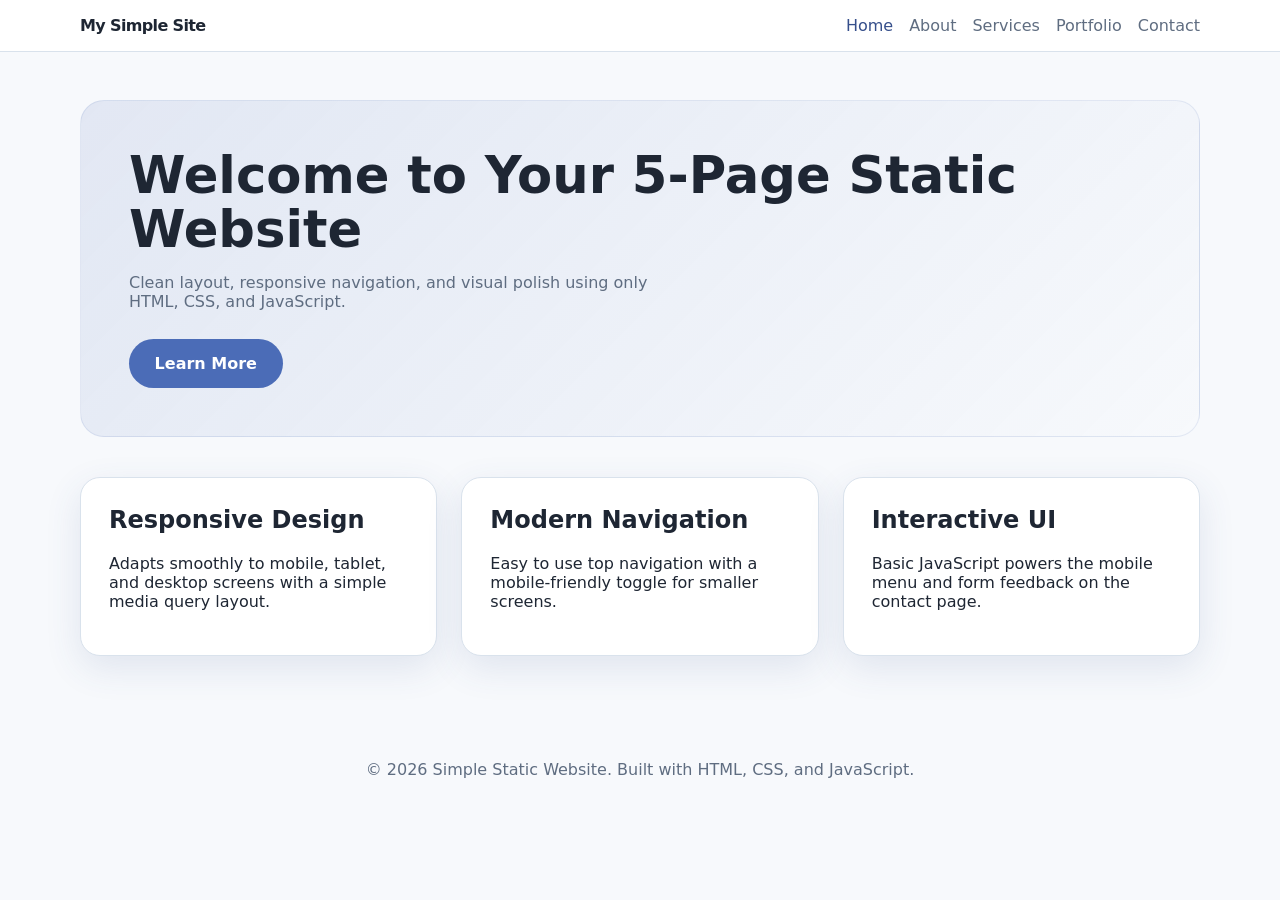
==== index.html @ 7c05fea3 "version 1" ====
<!DOCTYPE html>
<html lang="en">
<head>
  <meta charset="UTF-8">
  <meta name="viewport" content="width=device-width, initial-scale=1.0">
  <title>Simple Static Website</title>
  <link rel="stylesheet" href="styles.css">
</head>
<body>
  <header class="site-header">
    <div class="container header-inner">
      <div class="brand">My Simple Site</div>
      <nav class="site-nav" id="siteNav">
        <a href="index.html" class="active">Home</a>
        <a href="about.html">About</a>
        <a href="services.html">Services</a>
        <a href="portfolio.html">Portfolio</a>
        <a href="contact.html">Contact</a>
      </nav>
      <button class="menu-toggle" id="menuToggle" aria-label="Toggle navigation">☰</button>
    </div>
  </header>

  <main class="container main-content">
    <section class="hero">
      <h1>Welcome to Your 5-Page Static Website</h1>
      <p>Clean layout, responsive navigation, and visual polish using only HTML, CSS, and JavaScript.</p>
      <a href="about.html" class="button">Learn More</a>
    </section>

    <section class="features-grid">
      <article>
        <h2>Responsive Design</h2>
        <p>Adapts smoothly to mobile, tablet, and desktop screens with a simple media query layout.</p>
      </article>
      <article>
        <h2>Modern Navigation</h2>
        <p>Easy to use top navigation with a mobile-friendly toggle for smaller screens.</p>
      </article>
      <article>
        <h2>Interactive UI</h2>
        <p>Basic JavaScript powers the mobile menu and form feedback on the contact page.</p>
      </article>
    </section>
  </main>

  <footer class="site-footer">
    <div class="container">
      <p>© 2026 Simple Static Website. Built with HTML, CSS, and JavaScript.</p>
    </div>
  </footer>

  <script src="script.js"></script>
</body>
</html>
---- styles.css ----
/* Global reset and base styles */
:root {
  --bg: #f7f9fc;
  --surface: #ffffff;
  --primary: #4b6cb7;
  --primary-dark: #364f8b;
  --text: #1e2633;
  --muted: #5f6d81;
  --border: #d9e2ec;
  --shadow: 0 12px 36px rgba(61, 86, 139, 0.12);
}

* {
  box-sizing: border-box;
}

html,
body {
  margin: 0;
  font-family: Inter, system-ui, -apple-system, BlinkMacSystemFont, "Segoe UI", sans-serif;
  background: var(--bg);
  color: var(--text);
}

img {
  max-width: 100%;
}

button,
input,
textarea,
select {
  font: inherit;
}

.container {
  width: min(1120px, calc(100% - 2rem));
  margin: 0 auto;
}

.site-header {
  background: var(--surface);
  border-bottom: 1px solid var(--border);
  position: sticky;
  top: 0;
  z-index: 100;
}

.header-inner {
  display: flex;
  align-items: center;
  justify-content: space-between;
  gap: 1rem;
  padding: 1rem 0;
}

.brand {
  font-weight: 700;
  letter-spacing: -0.04em;
}

.site-nav {
  display: flex;
  align-items: center;
  gap: 1rem;
  flex-wrap: wrap;
}

.site-nav a {
  color: var(--muted);
  text-decoration: none;
  transition: color 0.2s ease;
}

.site-nav a:hover,
.site-nav a.active {
  color: var(--primary-dark);
}

.menu-toggle {
  display: none;
  border: none;
  background: transparent;
  font-size: 1.5rem;
  cursor: pointer;
}

.main-content {
  padding: 3rem 0 4rem;
}

.hero {
  background: linear-gradient(135deg, rgba(75,108,183,0.12), rgba(75,108,183,0));
  border: 1px solid rgba(75,108,183,0.12);
  border-radius: 24px;
  padding: 3rem;
  margin-bottom: 2.5rem;
}

.hero h1 {
  margin: 0 0 1rem;
  font-size: clamp(2rem, 4vw, 3.6rem);
  line-height: 1.05;
}

.hero p {
  margin: 0 0 1.75rem;
  color: var(--muted);
  max-width: 54ch;
}

.button {
  display: inline-flex;
  align-items: center;
  justify-content: center;
  padding: 0.95rem 1.6rem;
  border: none;
  border-radius: 999px;
  background: var(--primary);
  color: #fff;
  text-decoration: none;
  font-weight: 600;
  transition: transform 0.2s ease, background 0.2s ease;
  cursor: pointer;
}

.button:hover {
  transform: translateY(-1px);
  background: var(--primary-dark);
}

.features-grid,
.services-grid,
.portfolio-grid {
  display: grid;
  gap: 1.5rem;
  grid-template-columns: repeat(auto-fit, minmax(220px, 1fr));
}

.features-grid article,
.services-grid article,
.portfolio-grid article,
.content-block {
  background: var(--surface);
  border: 1px solid var(--border);
  border-radius: 20px;
  padding: 1.75rem;
  box-shadow: var(--shadow);
}

.features-grid h2,
.services-grid h2,
.portfolio-grid h2,
.content-block h2 {
  margin-top: 0;
}

.content-block ul {
  padding-left: 1.2rem;
  margin: 0.75rem 0 0;
  color: var(--muted);
}

.content-block ul li {
  margin-bottom: 0.5rem;
}

.contact-form {
  display: grid;
  gap: 1rem;
  max-width: 520px;
}

.contact-form label {
  font-weight: 600;
}

.contact-form input,
.contact-form textarea {
  width: 100%;
  padding: 0.95rem 1rem;
  border: 1px solid var(--border);
  border-radius: 16px;
  background: #fff;
  color: var(--text);
}

.contact-form textarea {
  resize: vertical;
}

.form-feedback {
  margin: 0;
  color: var(--primary-dark);
  min-height: 1.4rem;
}

.site-footer {
  padding: 1.5rem 0;
  text-align: center;
  color: var(--muted);
}

@media (max-width: 820px) {
  .header-inner {
    flex-direction: column;
    align-items: stretch;
  }

  .site-nav {
    display: none;
    flex-direction: column;
    align-items: stretch;
    gap: 0.5rem;
    margin-top: 1rem;
  }

  .site-nav.active {
    display: flex;
  }

  .menu-toggle {
    display: inline-flex;
  }
}
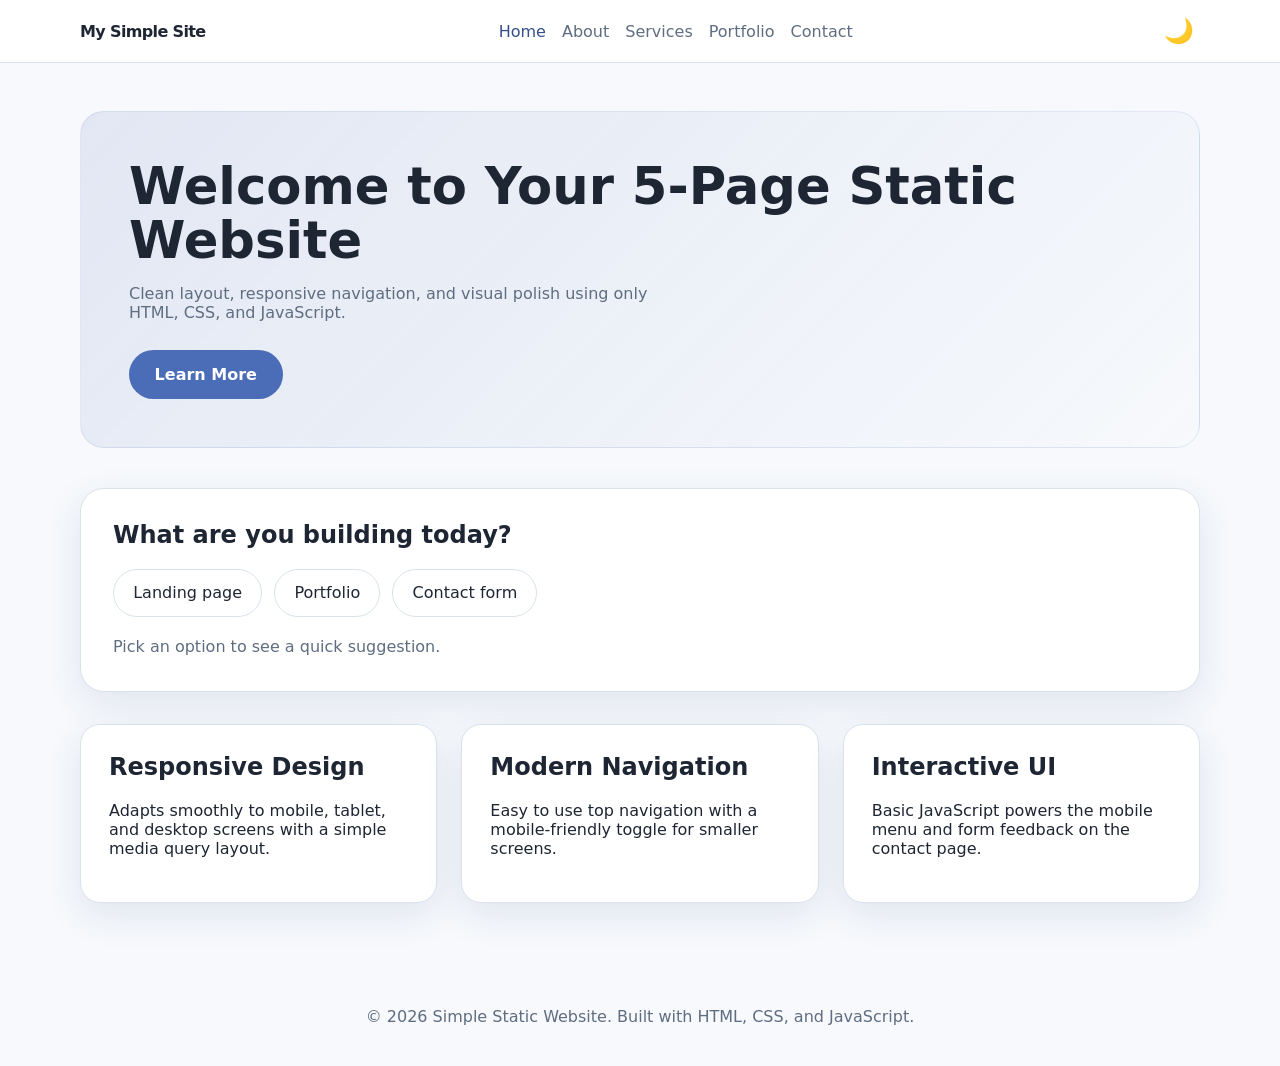
==== commit efb29bb1: "version 2" ====
--- a/index.html
+++ b/index.html
@@ -18,6 +18,7 @@
         <a href="contact.html">Contact</a>
       </nav>
       <button class="menu-toggle" id="menuToggle" aria-label="Toggle navigation">☰</button>
+      <button class="theme-toggle" id="themeToggle" aria-label="Toggle theme">🌙</button>
     </div>
   </header>
 
@@ -26,6 +27,16 @@
       <h1>Welcome to Your 5-Page Static Website</h1>
       <p>Clean layout, responsive navigation, and visual polish using only HTML, CSS, and JavaScript.</p>
       <a href="about.html" class="button">Learn More</a>
+    </section>
+
+    <section class="choice-panel">
+      <h2>What are you building today?</h2>
+      <div class="choices" id="choicePanel">
+        <button class="choice-button" data-choice="Landing page">Landing page</button>
+        <button class="choice-button" data-choice="Portfolio">Portfolio</button>
+        <button class="choice-button" data-choice="Contact form">Contact form</button>
+      </div>
+      <p class="choice-message" id="choiceMessage">Pick an option to see a quick suggestion.</p>
     </section>
 
     <section class="features-grid">
--- a/styles.css
+++ b/styles.css
@@ -10,6 +10,17 @@
   --shadow: 0 12px 36px rgba(61, 86, 139, 0.12);
 }
 
+html.dark-mode {
+  --bg: #0f172a;
+  --surface: #111827;
+  --primary: #818cf8;
+  --primary-dark: #6366f1;
+  --text: #e2e8f0;
+  --muted: #94a3b8;
+  --border: #334155;
+  --shadow: 0 16px 44px rgba(15, 23, 42, 0.32);
+}
+
 * {
   box-sizing: border-box;
 }
@@ -20,6 +31,7 @@
   font-family: Inter, system-ui, -apple-system, BlinkMacSystemFont, "Segoe UI", sans-serif;
   background: var(--bg);
   color: var(--text);
+  transition: background 0.3s ease, color 0.3s ease;
 }
 
 img {
@@ -83,6 +95,15 @@
   background: transparent;
   font-size: 1.5rem;
   cursor: pointer;
+}
+
+.theme-toggle {
+  display: inline-flex;
+  border: none;
+  background: transparent;
+  font-size: 1.5rem;
+  cursor: pointer;
+  margin-left: 0.75rem;
 }
 
 .main-content {
@@ -129,6 +150,84 @@
   background: var(--primary-dark);
 }
 
+.choice-panel {
+  background: var(--surface);
+  border: 1px solid var(--border);
+  border-radius: 24px;
+  padding: 2rem;
+  margin-bottom: 2rem;
+  box-shadow: var(--shadow);
+}
+
+.choice-panel h2 {
+  margin-top: 0;
+}
+
+.choices {
+  display: flex;
+  flex-wrap: wrap;
+  gap: 0.75rem;
+  margin: 1rem 0 1.25rem;
+}
+
+.choice-button {
+  border: 1px solid var(--border);
+  background: var(--surface);
+  color: var(--text);
+  padding: 0.85rem 1.2rem;
+  border-radius: 999px;
+  cursor: pointer;
+  transition: background 0.2s ease, transform 0.2s ease, border-color 0.2s ease;
+}
+
+.choice-button:hover {
+  transform: translateY(-1px);
+  background: rgba(75,108,183,0.08);
+  border-color: var(--primary);
+}
+
+.choice-message {
+  margin: 0;
+  color: var(--muted);
+  min-height: 1.4rem;
+}
+
+.choice-button.active {
+  background: var(--primary);
+  color: #fff;
+  border-color: var(--primary);
+}
+
+.saved-messages {
+  margin-top: 1.5rem;
+  display: grid;
+  gap: 1rem;
+}
+
+.saved-message {
+  background: var(--surface);
+  border: 1px solid var(--border);
+  border-radius: 20px;
+  padding: 1.35rem;
+  box-shadow: var(--shadow);
+}
+
+.saved-message strong {
+  display: block;
+  margin-bottom: 0.4rem;
+}
+
+.saved-message span {
+  display: block;
+  margin-bottom: 0.75rem;
+  color: var(--muted);
+  font-size: 0.95rem;
+}
+
+.saved-message small {
+  color: var(--muted);
+}
+
 .features-grid,
 .services-grid,
 .portfolio-grid {
@@ -181,7 +280,7 @@
   padding: 0.95rem 1rem;
   border: 1px solid var(--border);
   border-radius: 16px;
-  background: #fff;
+  background: var(--surface);
   color: var(--text);
 }
 
